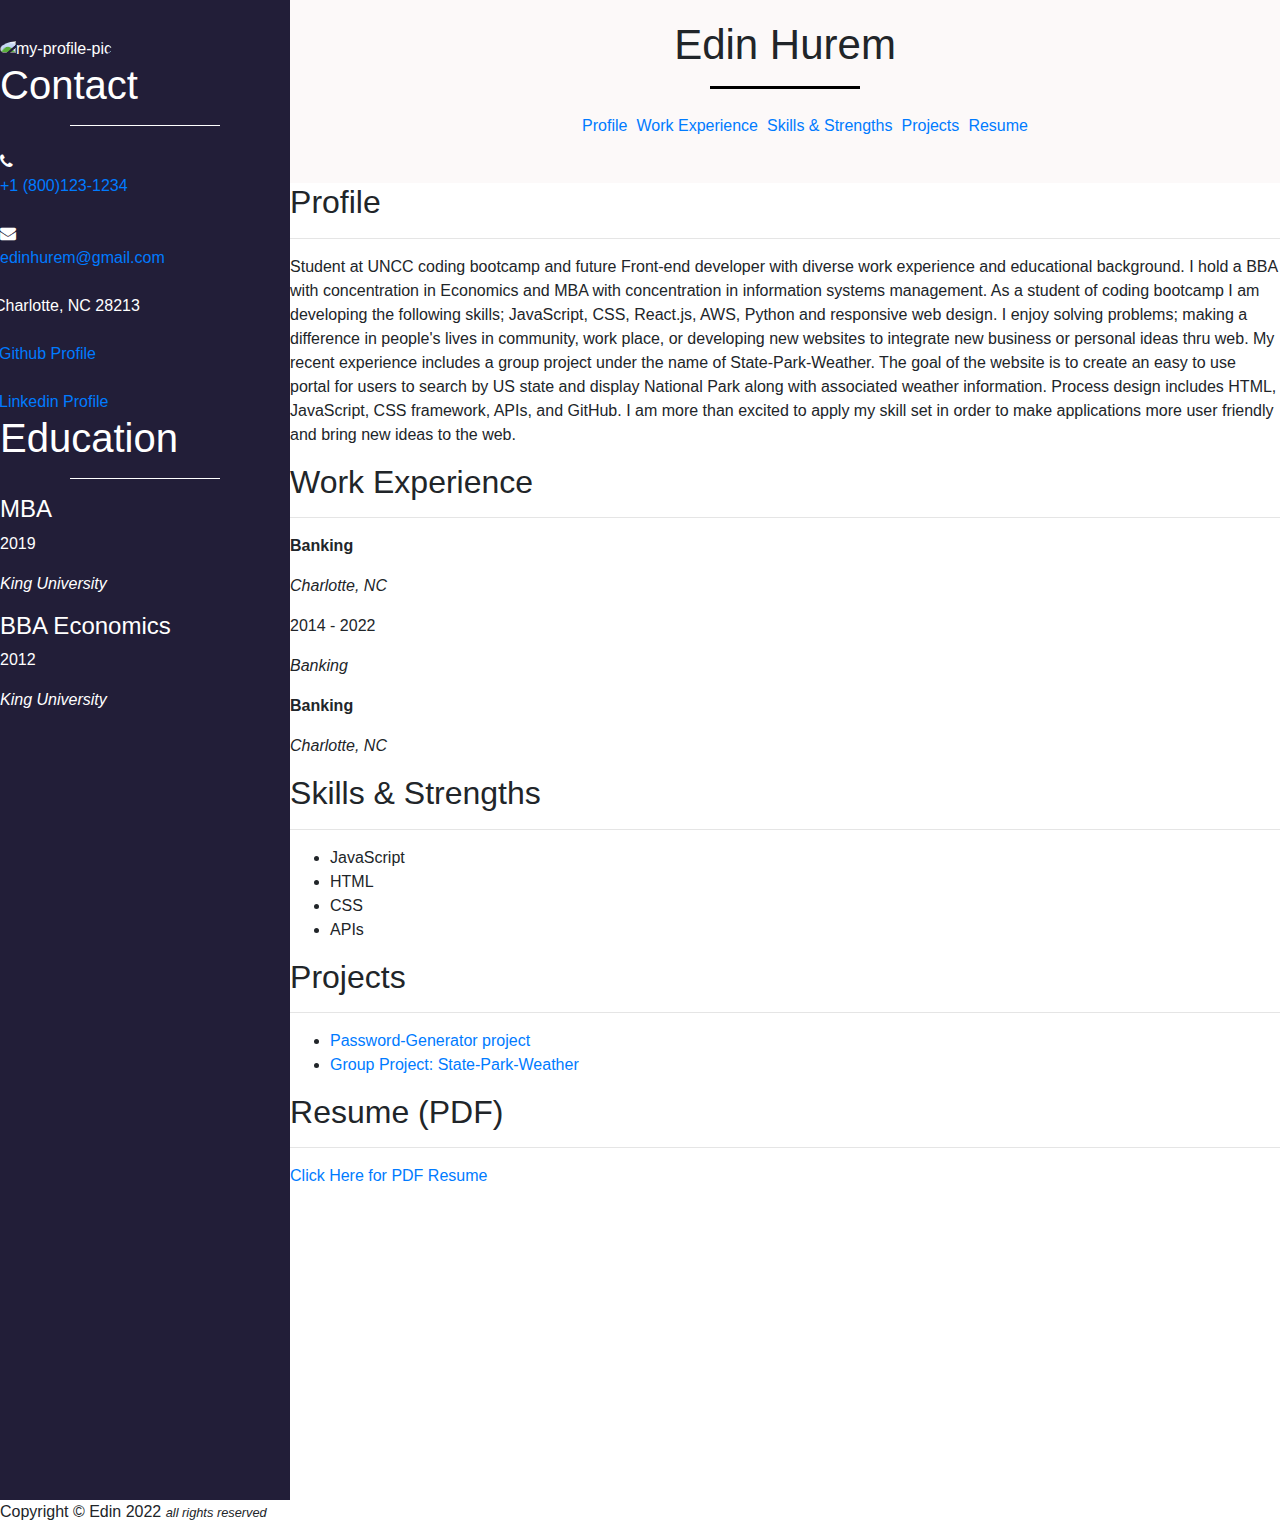
==== index.html @ ea58f489 "layout updates" ====
<!DOCTYPE html>
<html lang="en">
<head>
    <meta charset="UTF-8">
    <meta http-equiv="X-UA-Compatible" content="IE=edge">
    <meta name="viewport" content="width=device-width, initial-scale=1.0">
    <title>Edin Hurem Resume</title>
    <link rel="stylesheet" href="./style.css">
    <link rel="stylesheet" href="https://cdnjs.cloudflare.com/ajax/libs/font-awesome/4.7.0/css/font-awesome.min.css">

    <link rel="stylesheet" href="https://cdn.jsdelivr.net/npm/bootstrap@4.3.1/dist/css/bootstrap.min.css" integrity="sha384-ggOyR0iXCbMQv3Xipma34MD+dH/1fQ784/j6cY/iJTQUOhcWr7x9JvoRxT2MZw1T" crossorigin="anonymous">
    <script src="https://code.jquery.com/jquery-3.3.1.slim.min.js" integrity="sha384-q8i/X+965DzO0rT7abK41JStQIAqVgRVzpbzo5smXKp4YfRvH+8abtTE1Pi6jizo" crossorigin="anonymous"></script>
    <script src="https://cdn.jsdelivr.net/npm/popper.js@1.14.7/dist/umd/popper.min.js" integrity="sha384-UO2eT0CpHqdSJQ6hJty5KVphtPhzWj9WO1clHTMGa3JDZwrnQq4sF86dIHNDz0W1" crossorigin="anonymous"></script>
    <script src="https://cdn.jsdelivr.net/npm/bootstrap@4.3.1/dist/js/bootstrap.min.js" integrity="sha384-JjSmVgyd0p3pXB1rRibZUAYoIIy6OrQ6VrjIEaFf/nJGzIxFDsf4x0xIM+B07jRM" crossorigin="anonymous"></script>
</head>

<body>
    <main>
        <div class="main-container">
            <aside>
                <section class="img-section">
                    <div class="center">
                         <img src = "portfolio.JPG" alt = "my-profile-pic">
                    </div>
                </section>
                <section class="sect-1">
                    <h1 class="center"> Contact</h1>
                    <div class="line"></div>
                    
                    <div class="row-1">
                        <div class="row-left">
                            <i class="font-icon fa fa-phone"></i>
                        </div>
                        <div class="row-right">
                            <a href="tel:18001231234">+1 (800)123-1234</a>
                        </div>
                    </div>

                    <div class="row-2">
                        <div class="row-left">
                            <i class="font-icon fa fa-envelope"></i>
                        </div>
                        <div class="row-right">
                            <a href="mailto:edinhurem@gmail.com">edinhurem@gmail.com</a>
                        </div>
                    </div>

                    <div class="row">
                        <div class="row-left">
                            <i class="font-icon fa fa-map-marker"></i>
                        </div>
                        <div class="row-right">
                            <span>Charlotte, NC 28213</span>
                        </div>
                    </div>

                    <div class="row">
                        <div class="row-left">
                            <i class="font-icon fa fa-github-square"></i>
                        </div>
                        <div class="row-right">
                            <span><a href="https://github.com/edinhurem">Github Profile</a></span>
                        </div>
                    </div>

                    <div class="row">
                        <div class="row-left">
                            <i class="font-icon fa fa-linkedin-square"></i>
                        </div>
                        <div class="row-right">
                            <span><a href="https://linkedin.com/in/edin-hurem-mba-acams-29b052235/">Linkedin Profile</a></span>
                        </div>
                    </div>
                </section>

                <section class="sect-2">
                    <h1 class="center ed-adjust"> Education</h1>
                    <div class="line"></div>

                    <section class="left-row-adjust">
                        <h4>MBA</h4>
                            <p>2019</p>
                            <p><em>King University</em></p>
                    </section>

                    <section class="left-row-adjust">
                        <h4>BBA Economics</h4>
                            <p>2012</p>
                            <p><em>King University</em></p>
                    </section>
                </section>
            </aside>
            <article>
                <div class="article-container">
                    <section class="header-section">
                        <h1> Edin Hurem</h1>
                        <div class="line"></div>
                        <nav>
                            <ul>
                                <li><a href="#Profile">Profile</a></li>
                                <li><a href="#Work-Experience">Work Experience</a></li>
                                <li><a href="#Skills-Strengths">Skills &amp; Strengths</a></li>
                                <li><a href="#Projects">Projects</a></li>
                                <li><a href="#Resume">Resume</a></li>
                            </ul>
                        </nav>
                    </section>

                    <section class="article-profile-section">
                        <h2 id="Profile">Profile</h2>
                        <hr>
                        <p>Student at UNCC coding bootcamp and future Front-end developer with diverse work experience
                            and educational background.
                            I hold a BBA with concentration in Economics and MBA with concentration in information
                            systems management.
                            As a student of coding bootcamp I am developing the following skills; JavaScript, CSS,
                            React.js, AWS, Python and responsive web design.
                            I enjoy solving problems; making a difference in people's lives in community, work place, or
                            developing new websites to integrate new business or personal ideas thru web.
                            My recent experience includes a group project under the name of State-Park-Weather.
                            The goal of the website is to create an easy to use portal for users to search by US state
                            and display National Park along with associated weather information.
                            Process design includes HTML, JavaScript, CSS framework, APIs, and GitHub.
                            I am more than excited to apply my skill set in order to make applications more user
                            friendly and bring new ideas to the web.
                        </p>
                    </section>

                    <section class="article-work-experience-section">
                        <h2 id="Work-Experience">Work Experience</h2>
                        <hr>
                        <section>
                            <div class="work-experience-split">
                                <div class="adjust-top work-first">
                                    <p class="adjust-bottom"><strong> Banking </strong></p>
                                    <p class="silver adjust-bottom-1"><em>Charlotte, NC</em></p>
                                </div>

                                <div class="work-second">
                                    <p class="silver"> 2014 - 2022 </p>
                                </div>
                            </div>
                        </section>

                        <section>
                            <div class="work-experience-split">
                                <div class="adjust-top work-first">
                                    <p class="adjust-bottom"><strong></strong></p>
                                    <p class="silver adjust-bottom-1"><em>Banking </em></p>
                                </div>

                                <div class="work-second">
                                    <p class="silver"></p>
                                </div>
                            </div>
                        </section>

                        <section>
                            <div class="work-experience-split">
                                <div class="adjust-top work-first">
                                    <p class="adjust-bottom"><strong>Banking</strong></p>
                                    <p class="silver adjust-bottom-1"><em>Charlotte, NC</em></p>
                                </div>

                                <div class="work-second">
                                    <p class="silver"></p>
                                </div>
                            </div>
                        </section>
                    </section>

                    <section class="article-skills-section">
                        <h2 id="Skills-Strengths">Skills &amp; Strengths</h2>
                        <hr>
                        <ul>
                            <li>JavaScript</li>
                            <li>HTML</li>
                            <li>CSS</li>
                            <li>APIs</li>
                        </ul>
                    </section>                
                    <section>
                        <h2 id="Projects">Projects</h2>
                        <hr>
                        <ul> 
                            <li>
                                <a href = "https://edinhurem.github.io/password-generator/">Password-Generator project</a> 
                            </li>
                            <li>
                                <a href = "https://felix1805.github.io/State-Park-Weather/">Group Project: State-Park-Weather</a>
                            </li>
                        </ul>
                    </section>
                    <section>
                        <h2 id="Resume">Resume (PDF)</h2>
                        <hr>
                        <p>
                            <a href = "pdfresume.pdf" download> Click Here for PDF Resume </a>
                        </p>
                    </section>
                </div>
            </article>
        </div>
    </main>
    <footer>
        <div class="footer">
            <p> 
                Copyright &copy; Edin 2022
                <i><small> all rights reserved </small></i>
            </p>
        </div>
    </footer>
</body>
</html>
---- style.css ----
body{
    margin: 0;
    padding: 0;
}

.container{
    width:90%;
    margin:0 auto;
}

.header{
    display: flex;
    justify-content: space-between;
}
 
nav{
  width:50%;
  margin:0 auto;
}
 
nav ul{
    display:flex;
    margin-left: 0;
   justify-content: space-around;
}
 
nav ul li{
    list-style: none;
    line-height: 42px;  
}
 
nav ul li a{
    text-decoration: none;
}
 
.main-container{
    display: flex;
    justify-content: space-between;
}
 
aside{
    width:300px;
    height:1500px;
    max-width: 400px;
    background:rgb(34, 30, 56);
    position: relative;
    color:white;
    overflow-x: hidden; /* Hide horizontal scrollbar */
    overflow-y: scroll; /* Add vertical scrollbar */
}
 
aside .line{
    background:white;
    height:1px;
}
 
article{
    width:80%;
    background:white;
}
 
aside img{
    width:150px;
    height: 150px;
    border-radius: 50%;
}
 
.header-section{
    margin:0 auto;
    padding:20px 0;
    background:rgb(252, 249, 249);
}
 
.header-section h1{
    text-align: center;
    font-size: 42px;
    margin-bottom:16px;
}
 
.line{
    width:150px;
    margin: 16px auto;
    height:3px;
    background:black;
 
}
 
.img-section{
    margin-top: 36px;
}
 
.row, .row-1, .row-2{
    position: relative;
    width:100%;
    margin-top: 24px;
}
row{
   margin-bottom: 0;


.row-1{
    line-height: 140px;
}
 
.row-2{
    line-height:260px;
}
 
.row-left{
    width:20%;
    position:absolute;
    left:10px;
}
 
.row-right{
    width:70%;
    position:absolute;
    left:40px;
 
}
 
.center{
    text-align: center;
}
 
.sect-1{
    height:250px;
}
 
.sect-2{
    height:250px;
}
 
.sect-3{
    margin-top: 100px;
}
 
.sect-2 :nth-child(2){
    font-size:12px;
 
}

.left-row-adjust{
    margin-top: 24px;
    text-align: center;
}
 
.font-icon{
    font-size: 18px !important;
}
 
/**Article */
.article-container{
    width:95%;
    margin:0 auto;
}
 
.article-profile-section{
    margin-top:16px;
}
 
.article-work-experience-section{
    margin-top:32px;
}
 
.article-profile-section span, .article-work-experience-section .work, .rticle-skills-section span {
    font-size:20px;
    font-weight: 800;
    font-family: Georgia, 'Times New Roman', Times, serif;
    padding-bottom: 12px;
    border-bottom: solid 2px black;
}
 
.article-skills-section{
    margin-top:48px;
}
 
.article-skills-section ul{
    margin-top: 24px;
    padding-left: 10px;
}
 
.article-profile-section p{
    margin-top:32px;
}
 
.work-first{
    width:40%;
}
 
.article-work-experience-section .para{
    margin-top:8px;
}
 
.work-experience-split{
    margin-top:24px;
    margin-bottom: 0;
    width:100%;
    display: flex;
    justify-content: space-between;
}
 
.silver{
    color:silver;
    font-weight: 800;
}
 
.adjust-bottom{
    margin-bottom: 8px;
}
 
.adjust-bottom-1{
    margin-top:0;
}
 
/** Contact Form */
input[type=text], select, textarea {
    width: 100%; /* Full width */
    padding: 12px; /* Some padding */
    border: 1px solid #ccc; /* Gray border */
    border-radius: 4px; /* Rounded borders */
    box-sizing: border-box; /* Make sure that padding and width stays in place /
    margin-top: 6px; /* Add a top margin */
    margin-bottom: 16px; /* Bottom margin */
    resize: vertical /* Allow the user to vertically resize the textarea (not orizontally) */
  }
 
  /* Style the submit button with a specific background color etc */
  input[type=submit] {
    background-color: #04AA6D;
    color: white;
    padding: 12px 20px;
    border: none;
    border-radius: 4px;
    cursor: pointer;
  }
 
  /* When moving the mouse over the submit button, add a darker green color */
  input[type=submit]:hover {
    background-color: #45a049;
  }
 
  /* Add a background color and some padding around the form */
  .contact-form {
    border-radius: 5px;
    background-color: #f2f2f2;
    padding: 20px;
  }
 
/** Footer */
 
footer{
    background:rgb(44, 80, 80);
}
 
.footer p{
    padding: 32px;
    margin-top: 0;
    margin-bottom: 0;
    text-align: center;
    color:white;
}
 
@media only screen and (max-width: 767px) {
    nav{
        width: 100%;
    }
 
    aside{
        height:2400px;
    }
}
 
@media only screen and (min-width: 768px) and (max-width: 991px){
    aside{
        height:1800px;
        background:orange;
    }
}
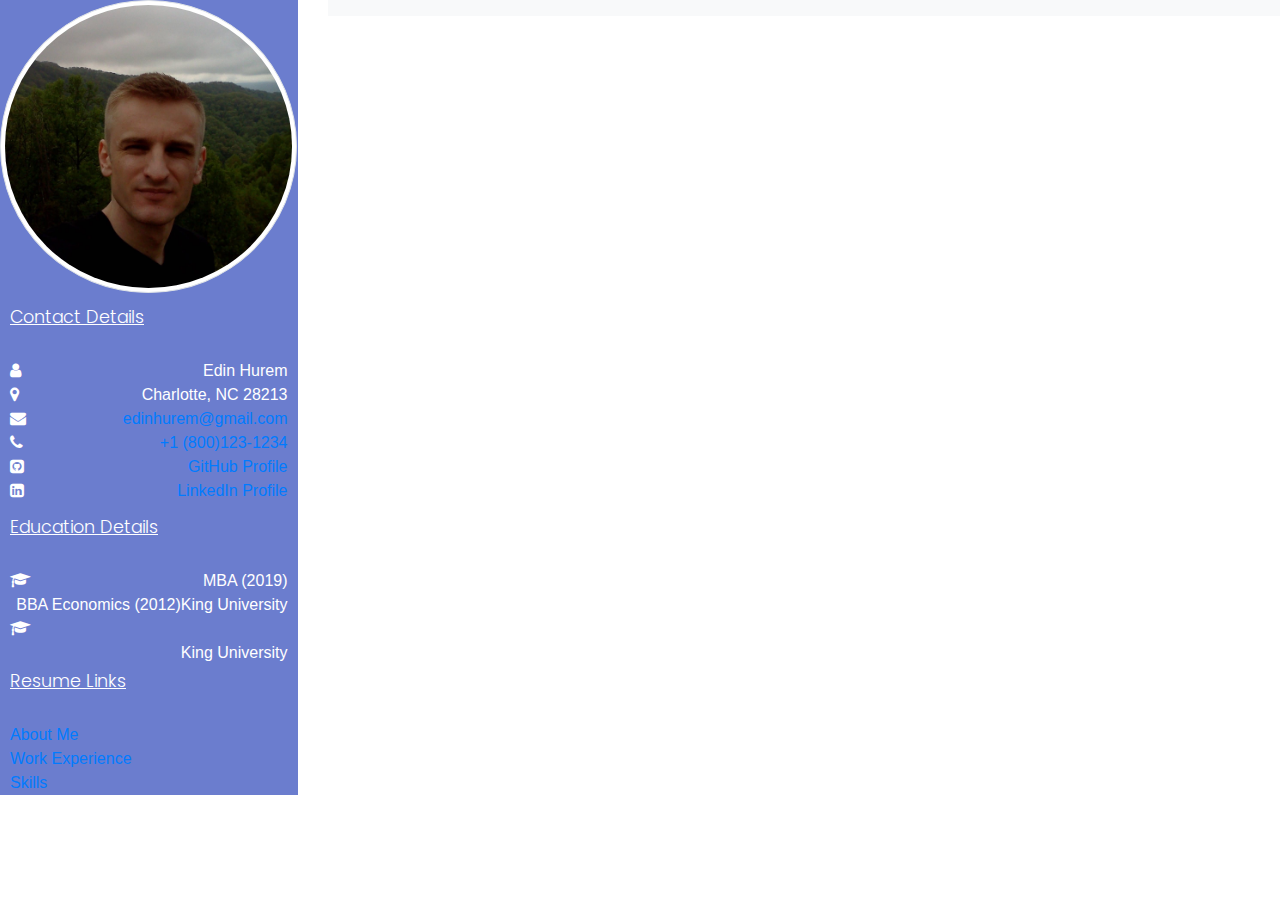
==== commit fbecd94f: "layout updates" ====
--- a/index.html
+++ b/index.html
@@ -5,7 +5,7 @@
     <meta http-equiv="X-UA-Compatible" content="IE=edge">
     <meta name="viewport" content="width=device-width, initial-scale=1.0">
     <title>Edin Hurem Resume</title>
-    <link rel="stylesheet" href="./style.css">
+    <link rel="stylesheet" href="./styles.css">
     <link rel="stylesheet" href="https://cdnjs.cloudflare.com/ajax/libs/font-awesome/4.7.0/css/font-awesome.min.css">
 
     <link rel="stylesheet" href="https://cdn.jsdelivr.net/npm/bootstrap@4.3.1/dist/css/bootstrap.min.css" integrity="sha384-ggOyR0iXCbMQv3Xipma34MD+dH/1fQ784/j6cY/iJTQUOhcWr7x9JvoRxT2MZw1T" crossorigin="anonymous">
@@ -13,202 +13,73 @@
     <script src="https://cdn.jsdelivr.net/npm/popper.js@1.14.7/dist/umd/popper.min.js" integrity="sha384-UO2eT0CpHqdSJQ6hJty5KVphtPhzWj9WO1clHTMGa3JDZwrnQq4sF86dIHNDz0W1" crossorigin="anonymous"></script>
     <script src="https://cdn.jsdelivr.net/npm/bootstrap@4.3.1/dist/js/bootstrap.min.js" integrity="sha384-JjSmVgyd0p3pXB1rRibZUAYoIIy6OrQ6VrjIEaFf/nJGzIxFDsf4x0xIM+B07jRM" crossorigin="anonymous"></script>
 </head>
+<body>
+  <div class="row">
+    <div class="col-sm-12 col-md-3">
+      <div id="sidebar">
+        <div class="sidebar-header">
+          <img class="rounded-circle img-thumbnail" src="./Assets/portfolio.JPG" alt="my-profile-pic">
+        </div>
 
-<body>
-    <main>
-        <div class="main-container">
-            <aside>
-                <section class="img-section">
-                    <div class="center">
-                         <img src = "portfolio.JPG" alt = "my-profile-pic">
-                    </div>
-                </section>
-                <section class="sect-1">
-                    <h1 class="center"> Contact</h1>
-                    <div class="line"></div>
-                    
-                    <div class="row-1">
-                        <div class="row-left">
-                            <i class="font-icon fa fa-phone"></i>
-                        </div>
-                        <div class="row-right">
-                            <a href="tel:18001231234">+1 (800)123-1234</a>
-                        </div>
-                    </div>
+        <ul class="list-unstyled components">
+          <p>Contact Details</p>
+          <li>
+            <span class="pull-right">Edin Hurem</span>
+            <i class="font-icon fa fa-user"></i>
+          </li>
+          <li>
+            <span class="pull-right">Charlotte, NC 28213</span>
+            <i class="font-icon fa fa-map-marker"></i>
+          </li>
+          <li>
+            <a class="pull-right" href="mailto:edinhurem@gmail.com">edinhurem@gmail.com</a>
+            <i class="font-icon fa fa-envelope"></i>
+          </li>
+          <li>
+            <a class="pull-right" href="tel:18001231234">+1 (800)123-1234</a>
+            <i class="font-icon fa fa-phone"></i>
+          </li>
+          <li>
+            <a class="pull-right" href="https://github.com/edinhurem">GitHub Profile</a>
+            <i class="font-icon fa fa-github-square"></i>
+          </li>
+          <li>
+            <a class="pull-right" href="https://linkedin.com/in/edin-hurem-mba-acams-29b052235/">LinkedIn Profile</a>
+            <i class="font-icon fa fa-linkedin-square"></i>
+          </li>
+          <p>Education Details</p>
+          <li>
+            <span class="pull-right">MBA (2019)</span>
+            <i class="font-icon fa fa-graduation-cap"></i><br>
+            <span class="pull-right">King University</span>
+          </li>
+          <li>
+            <span class="pull-right">BBA Economics (2012)</span>
+            <i class="font-icon fa fa-graduation-cap"></i><br>
+            <span class="pull-right">King University</span>
+          </li>
+        </ul>
 
-                    <div class="row-2">
-                        <div class="row-left">
-                            <i class="font-icon fa fa-envelope"></i>
-                        </div>
-                        <div class="row-right">
-                            <a href="mailto:edinhurem@gmail.com">edinhurem@gmail.com</a>
-                        </div>
-                    </div>
+        <ul class="list-unstyled components">
+          <p>Resume Links</p>
+          <li class="active">
+            <a href="#">About Me</a>
+          </li>
+          <li>
+            <a href="#">Work Experience</a>
+          </li>
+          <li>
+            <a href="#">Skills</a>
+          </li>
+        </ul>
+      </div>
+    </div>
 
-                    <div class="row">
-                        <div class="row-left">
-                            <i class="font-icon fa fa-map-marker"></i>
-                        </div>
-                        <div class="row-right">
-                            <span>Charlotte, NC 28213</span>
-                        </div>
-                    </div>
-
-                    <div class="row">
-                        <div class="row-left">
-                            <i class="font-icon fa fa-github-square"></i>
-                        </div>
-                        <div class="row-right">
-                            <span><a href="https://github.com/edinhurem">Github Profile</a></span>
-                        </div>
-                    </div>
-
-                    <div class="row">
-                        <div class="row-left">
-                            <i class="font-icon fa fa-linkedin-square"></i>
-                        </div>
-                        <div class="row-right">
-                            <span><a href="https://linkedin.com/in/edin-hurem-mba-acams-29b052235/">Linkedin Profile</a></span>
-                        </div>
-                    </div>
-                </section>
-
-                <section class="sect-2">
-                    <h1 class="center ed-adjust"> Education</h1>
-                    <div class="line"></div>
-
-                    <section class="left-row-adjust">
-                        <h4>MBA</h4>
-                            <p>2019</p>
-                            <p><em>King University</em></p>
-                    </section>
-
-                    <section class="left-row-adjust">
-                        <h4>BBA Economics</h4>
-                            <p>2012</p>
-                            <p><em>King University</em></p>
-                    </section>
-                </section>
-            </aside>
-            <article>
-                <div class="article-container">
-                    <section class="header-section">
-                        <h1> Edin Hurem</h1>
-                        <div class="line"></div>
-                        <nav>
-                            <ul>
-                                <li><a href="#Profile">Profile</a></li>
-                                <li><a href="#Work-Experience">Work Experience</a></li>
-                                <li><a href="#Skills-Strengths">Skills &amp; Strengths</a></li>
-                                <li><a href="#Projects">Projects</a></li>
-                                <li><a href="#Resume">Resume</a></li>
-                            </ul>
-                        </nav>
-                    </section>
-
-                    <section class="article-profile-section">
-                        <h2 id="Profile">Profile</h2>
-                        <hr>
-                        <p>Student at UNCC coding bootcamp and future Front-end developer with diverse work experience
-                            and educational background.
-                            I hold a BBA with concentration in Economics and MBA with concentration in information
-                            systems management.
-                            As a student of coding bootcamp I am developing the following skills; JavaScript, CSS,
-                            React.js, AWS, Python and responsive web design.
-                            I enjoy solving problems; making a difference in people's lives in community, work place, or
-                            developing new websites to integrate new business or personal ideas thru web.
-                            My recent experience includes a group project under the name of State-Park-Weather.
-                            The goal of the website is to create an easy to use portal for users to search by US state
-                            and display National Park along with associated weather information.
-                            Process design includes HTML, JavaScript, CSS framework, APIs, and GitHub.
-                            I am more than excited to apply my skill set in order to make applications more user
-                            friendly and bring new ideas to the web.
-                        </p>
-                    </section>
-
-                    <section class="article-work-experience-section">
-                        <h2 id="Work-Experience">Work Experience</h2>
-                        <hr>
-                        <section>
-                            <div class="work-experience-split">
-                                <div class="adjust-top work-first">
-                                    <p class="adjust-bottom"><strong> Banking </strong></p>
-                                    <p class="silver adjust-bottom-1"><em>Charlotte, NC</em></p>
-                                </div>
-
-                                <div class="work-second">
-                                    <p class="silver"> 2014 - 2022 </p>
-                                </div>
-                            </div>
-                        </section>
-
-                        <section>
-                            <div class="work-experience-split">
-                                <div class="adjust-top work-first">
-                                    <p class="adjust-bottom"><strong></strong></p>
-                                    <p class="silver adjust-bottom-1"><em>Banking </em></p>
-                                </div>
-
-                                <div class="work-second">
-                                    <p class="silver"></p>
-                                </div>
-                            </div>
-                        </section>
-
-                        <section>
-                            <div class="work-experience-split">
-                                <div class="adjust-top work-first">
-                                    <p class="adjust-bottom"><strong>Banking</strong></p>
-                                    <p class="silver adjust-bottom-1"><em>Charlotte, NC</em></p>
-                                </div>
-
-                                <div class="work-second">
-                                    <p class="silver"></p>
-                                </div>
-                            </div>
-                        </section>
-                    </section>
-
-                    <section class="article-skills-section">
-                        <h2 id="Skills-Strengths">Skills &amp; Strengths</h2>
-                        <hr>
-                        <ul>
-                            <li>JavaScript</li>
-                            <li>HTML</li>
-                            <li>CSS</li>
-                            <li>APIs</li>
-                        </ul>
-                    </section>                
-                    <section>
-                        <h2 id="Projects">Projects</h2>
-                        <hr>
-                        <ul> 
-                            <li>
-                                <a href = "https://edinhurem.github.io/password-generator/">Password-Generator project</a> 
-                            </li>
-                            <li>
-                                <a href = "https://felix1805.github.io/State-Park-Weather/">Group Project: State-Park-Weather</a>
-                            </li>
-                        </ul>
-                    </section>
-                    <section>
-                        <h2 id="Resume">Resume (PDF)</h2>
-                        <hr>
-                        <p>
-                            <a href = "pdfresume.pdf" download> Click Here for PDF Resume </a>
-                        </p>
-                    </section>
-                </div>
-            </article>
-        </div>
-    </main>
-    <footer>
-        <div class="footer">
-            <p> 
-                Copyright &copy; Edin 2022
-                <i><small> all rights reserved </small></i>
-            </p>
-        </div>
-    </footer>
+    <div class="col-sm-12 col-md-9">
+      <nav class="navbar navbar-expand-lg navbar-light bg-light">
+        
+      </nav>
+    </div>
+  </div>
 </body>
 </html>
--- a/styles.css
+++ b/styles.css
@@ -0,0 +1,38 @@
+@import "https://fonts.googleapis.com/css?family=Poppins:300,400,500,600,700";
+
+body {
+    font-family: 'Poppins', sans-serif;
+    background: #fafafa;
+}
+
+p {
+    font-family: 'Poppins', sans-serif;
+    font-size: 1.1em;
+    font-weight: 300;
+    line-height: 1.7em;
+    color: #999;
+}
+
+a, a:hover, a:focus {
+    color: inherit;
+    text-decoration: none;
+    transition: all 0.3s;
+}
+
+#sidebar {
+  background: #6b7dce;
+  color: #fff;
+  transition: all 0.3s;
+
+}
+
+#sidebar ul p {
+    color: #fff;
+    padding: 10px;
+    text-decoration: underline;
+}
+
+#sidebar ul li {
+  padding-left: 10px;
+  padding-right: 10px;
+}
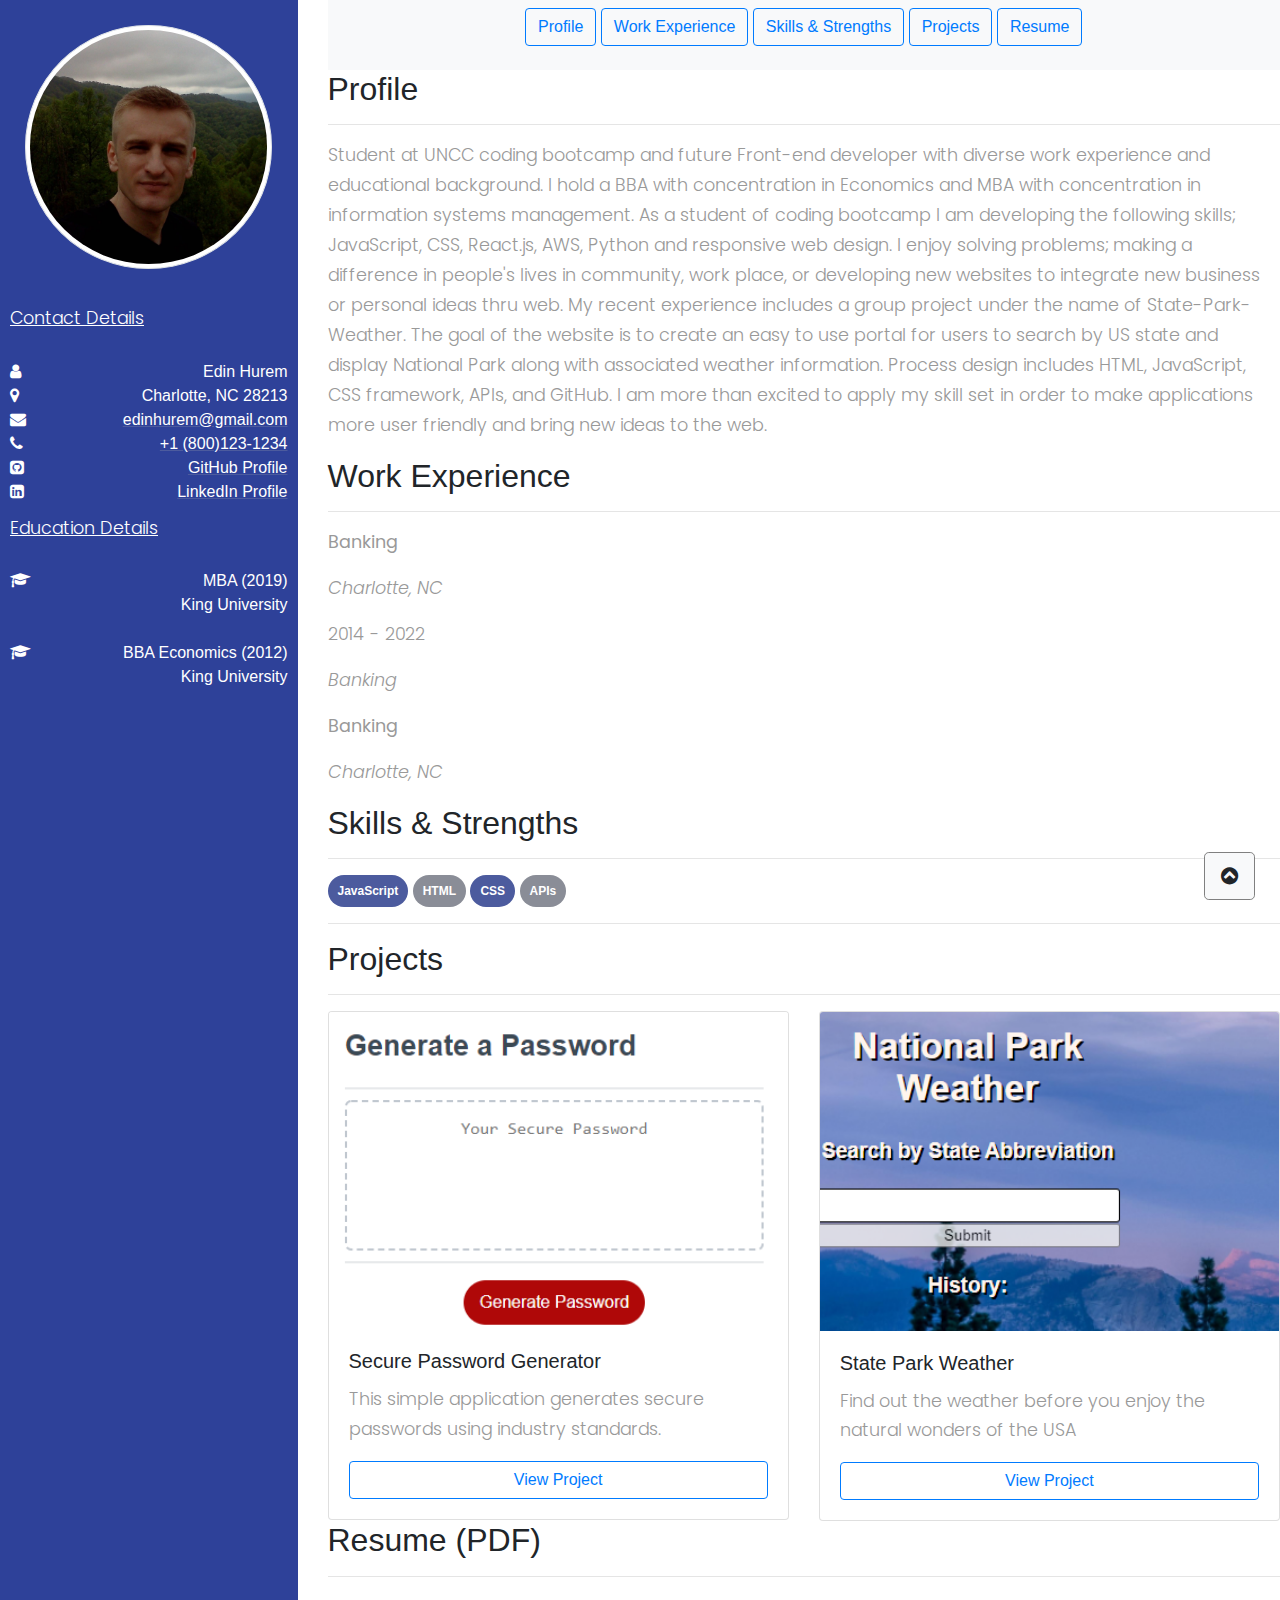
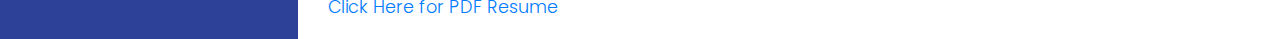
==== commit 8ebbaa62: "resume updates" ====
--- a/index.html
+++ b/index.html
@@ -17,7 +17,7 @@
   <div class="row">
     <div class="col-sm-12 col-md-3">
       <div id="sidebar">
-        <div class="sidebar-header">
+        <div class="sidebar-header sidebar-padding">
           <img class="rounded-circle img-thumbnail" src="./Assets/portfolio.JPG" alt="my-profile-pic">
         </div>
 
@@ -51,35 +51,139 @@
           <li>
             <span class="pull-right">MBA (2019)</span>
             <i class="font-icon fa fa-graduation-cap"></i><br>
-            <span class="pull-right">King University</span>
+            <span class="pull-right">King University</span><br>
           </li>
+          <br>
           <li>
             <span class="pull-right">BBA Economics (2012)</span>
             <i class="font-icon fa fa-graduation-cap"></i><br>
-            <span class="pull-right">King University</span>
-          </li>
-        </ul>
-
-        <ul class="list-unstyled components">
-          <p>Resume Links</p>
-          <li class="active">
-            <a href="#">About Me</a>
-          </li>
-          <li>
-            <a href="#">Work Experience</a>
-          </li>
-          <li>
-            <a href="#">Skills</a>
+            <span class="pull-right">King University</span><br>
           </li>
         </ul>
       </div>
     </div>
 
     <div class="col-sm-12 col-md-9">
-      <nav class="navbar navbar-expand-lg navbar-light bg-light">
-        
+      <nav id="Top" class="navbar navbar-expand-lg navbar-light bg-light">
+        <ul>
+          <li><a class="btn btn-outline-primary" href="#Profile">Profile</a></li>
+          <li><a class="btn btn-outline-primary" href="#Work-Experience">Work Experience</a></li>
+          <li><a class="btn btn-outline-primary" href="#Skills-Strengths">Skills &amp; Strengths</a></li>
+          <li><a class="btn btn-outline-primary" href="#Projects">Projects</a></li>
+          <li><a class="btn btn-outline-primary" href="#Resume">Resume</a></li>
+      </ul>
       </nav>
+    
+      <section class="article-profile-section">
+        <h2 id="Profile">Profile</h2>
+        <hr>
+        <p>Student at UNCC coding bootcamp and future Front-end developer with diverse work experience
+            and educational background.
+            I hold a BBA with concentration in Economics and MBA with concentration in information
+            systems management.
+            As a student of coding bootcamp I am developing the following skills; JavaScript, CSS,
+            React.js, AWS, Python and responsive web design.
+            I enjoy solving problems; making a difference in people's lives in community, work place, or
+            developing new websites to integrate new business or personal ideas thru web.
+            My recent experience includes a group project under the name of State-Park-Weather.
+            The goal of the website is to create an easy to use portal for users to search by US state
+            and display National Park along with associated weather information.
+            Process design includes HTML, JavaScript, CSS framework, APIs, and GitHub.
+            I am more than excited to apply my skill set in order to make applications more user
+            friendly and bring new ideas to the web.
+        </p>
+    </section>
+
+    <section class="article-work-experience-section">
+        <h2 id="Work-Experience">Work Experience</h2>
+        <hr>
+        <section>
+            <div class="work-experience-split">
+                <div class="adjust-top work-first">
+                    <p class="adjust-bottom"><strong> Banking </strong></p>
+                    <p class="silver adjust-bottom-1"><em>Charlotte, NC</em></p>
+                </div>
+
+                <div class="work-second">
+                    <p class="silver"> 2014 - 2022 </p>
+                </div>
+            </div>
+        </section>
+
+        <section>
+            <div class="work-experience-split">
+                <div class="adjust-top work-first">
+                    <p class="adjust-bottom"><strong></strong></p>
+                    <p class="silver adjust-bottom-1"><em>Banking </em></p>
+                </div>
+
+                <div class="work-second">
+                    <p class="silver"></p>
+                </div>
+            </div>
+        </section>
+
+        <section>
+            <div class="work-experience-split">
+                <div class="adjust-top work-first">
+                    <p class="adjust-bottom"><strong>Banking</strong></p>
+                    <p class="silver adjust-bottom-1"><em>Charlotte, NC</em></p>
+                </div>
+
+                <div class="work-second">
+                    <p class="silver"></p>
+                </div>
+            </div>
+        </section>
+    </section>
+
+    <section class="article-skills-section">
+        <h2 id="Skills-Strengths">Skills &amp; Strengths</h2>
+        <hr>
+        <div class="badge-skill-wrapper">
+          <span class="badge badge-pill badge-primary">JavaScript</span>
+          <span class="badge badge-pill badge-primary">HTML</span>
+          <span class="badge badge-pill badge-primary">CSS</span>
+          <span class="badge badge-pill badge-primary">APIs</span>
+        </div>
+        <hr>
+    </section>                
+    <section>
+        <h2 id="Projects">Projects</h2>
+        <hr>
+        <div class="row">
+          <div class="col-sm-12 col-md-6">
+            <div class="card">
+              <img class="card-img-top" src="./Assets/password-generator.png" alt="password generator">
+              <div class="card-body">
+                <h5 class="card-title">Secure Password Generator</h5>
+                <p class="card-text">This simple application generates secure passwords using industry standards.</p>
+                <a href="https://edinhurem.github.io/password-generator/" class="btn btn-outline-primary" style="width: 100%">View Project</a>
+              </div>
+            </div>
+          </div>
+          <div class="col-sm-12 col-md-6">
+            <div class="card">
+              <img class="card-img-top" src="./Assets/weather-app.png" alt="weather in state park">
+              <div class="card-body">
+                <h5 class="card-title">State Park Weather</h5>
+                <p class="card-text">Find out the weather before you enjoy the natural wonders of the USA</p>
+                <a href="https://felix1805.github.io/State-Park-Weather/" class="btn btn-outline-primary" style="width: 100%">View Project</a>
+              </div>
+            </div>
+          </div>
+        </div>
+    </section>
+    <section>
+        <h2 id="Resume">Resume (PDF)</h2>
+        <hr>
+        <p>
+            <a href = "pdfresume.pdf" download> Click Here for PDF Resume </a>
+        </p>
+    </section>
+
     </div>
   </div>
+  <a id="back-to-top" href="#Top" class="btn btn-light btn-lg back-to-top" role="button"><i class="fas fa fa-chevron-circle-up"></i></a>
 </body>
 </html>
--- a/styles.css
+++ b/styles.css
@@ -1,8 +1,27 @@
 @import "https://fonts.googleapis.com/css?family=Poppins:300,400,500,600,700";
+
+html {
+	scroll-behavior: smooth;
+}
 
 body {
     font-family: 'Poppins', sans-serif;
     background: #fafafa;
+}
+
+nav {
+  text-align: center;
+}
+
+nav ul {
+  display: inline-block;
+  padding: 0;
+  width: 100%;
+}
+
+nav ul li {
+  display: inline-block;
+  text-decoration: none;
 }
 
 p {
@@ -19,11 +38,22 @@
     transition: all 0.3s;
 }
 
+#sidebar a, #sidebar a:focus {
+  color: white;
+  text-decoration: underline;
+  text-decoration-color: #4c5b9e;
+}
+
+#sidebar a:hover {
+  color: rgba(255, 255, 255, 0.712);
+  text-decoration-color: #4c5b9e;
+}
+
 #sidebar {
-  background: #6b7dce;
+  background: #2e4199;
   color: #fff;
   transition: all 0.3s;
-
+  height: 100%;
 }
 
 #sidebar ul p {
@@ -36,3 +66,24 @@
   padding-left: 10px;
   padding-right: 10px;
 }
+
+#back-to-top {
+  position: fixed;
+  bottom: 0px;
+  right: 25px;
+  border: 1px solid gray;
+}
+
+.sidebar-padding {
+  padding: 25px;
+}
+
+.badge-skill-wrapper span.badge {
+  padding: 10px;
+  background-color: #4c5b9e;
+}
+
+.badge-skill-wrapper span.badge:nth-child(even) {
+  padding: 10px;
+  background-color: #8a8d97;
+}
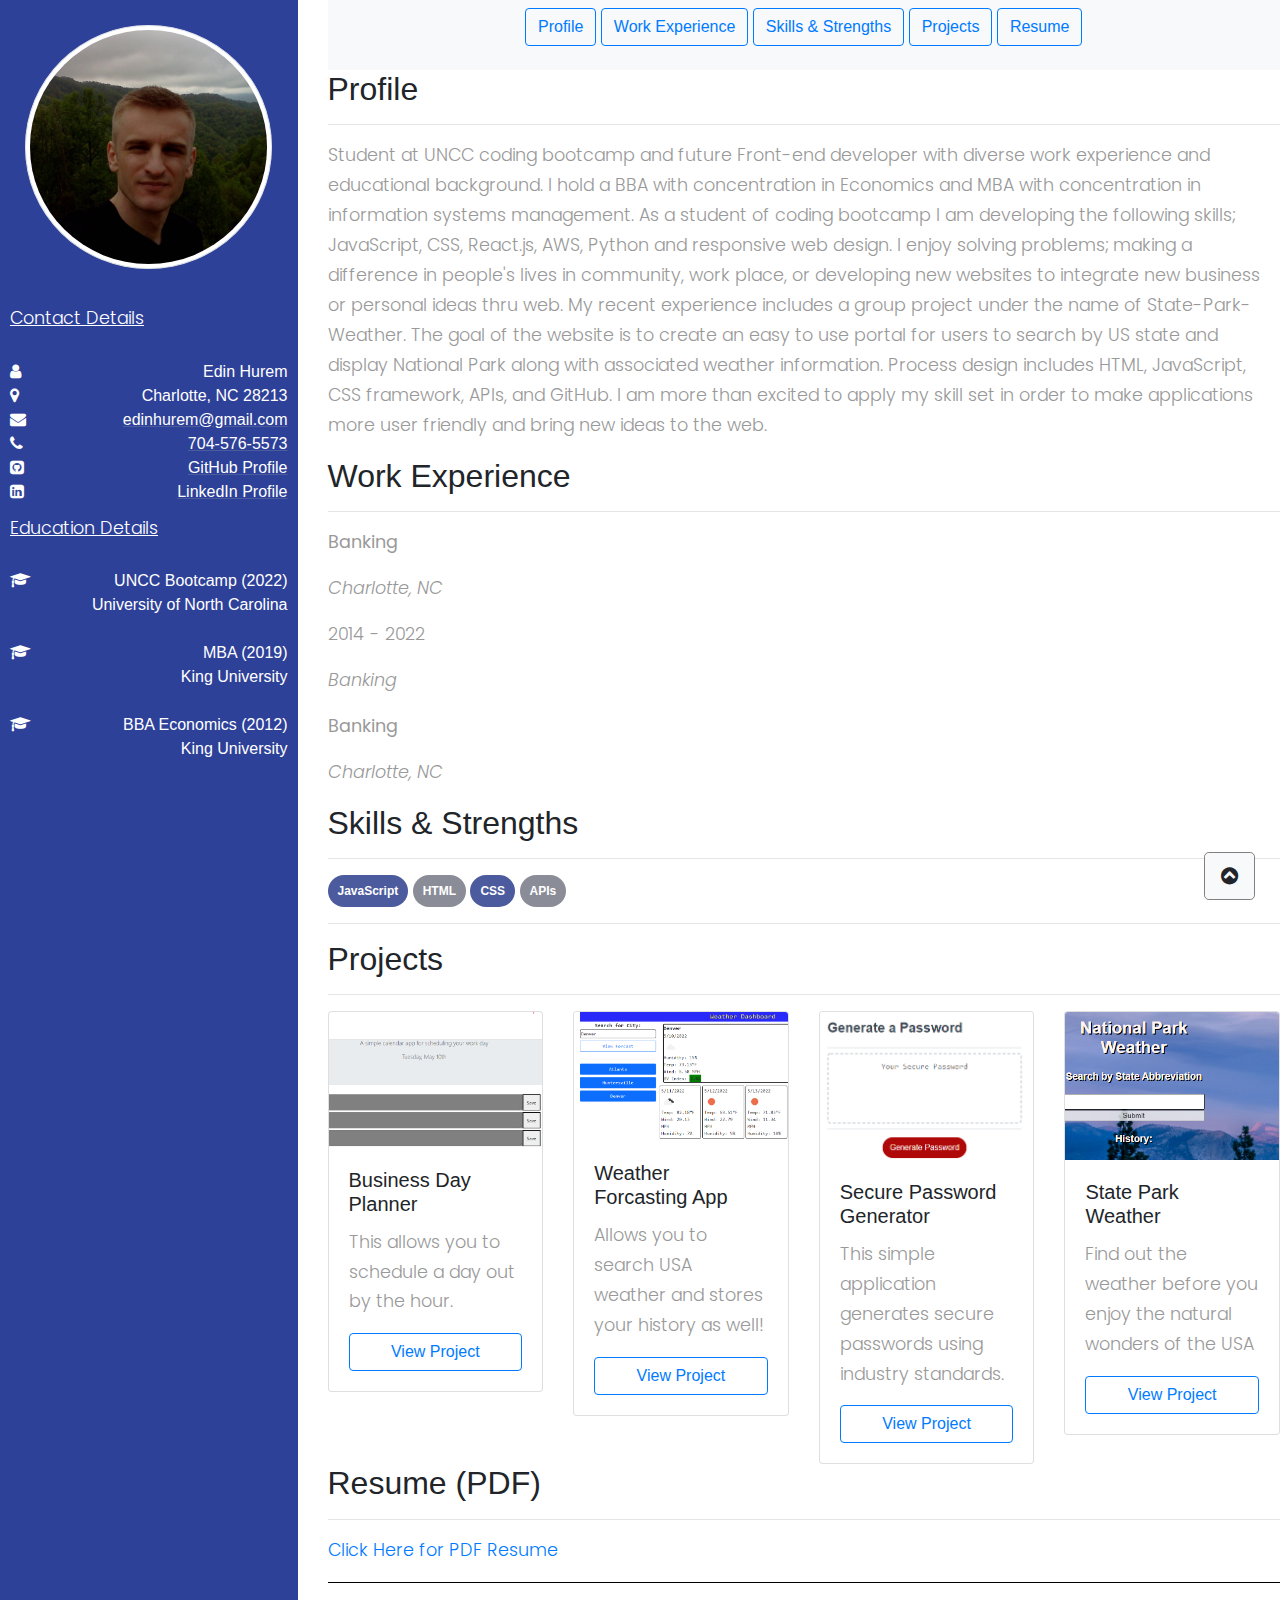
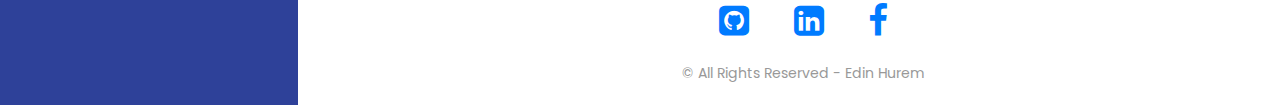
==== commit bfac0445: "final push" ====
--- a/index.html
+++ b/index.html
@@ -36,7 +36,7 @@
             <i class="font-icon fa fa-envelope"></i>
           </li>
           <li>
-            <a class="pull-right" href="tel:18001231234">+1 (800)123-1234</a>
+            <a class="pull-right" href="tel:18001231234">704-576-5573</a>
             <i class="font-icon fa fa-phone"></i>
           </li>
           <li>
@@ -48,6 +48,12 @@
             <i class="font-icon fa fa-linkedin-square"></i>
           </li>
           <p>Education Details</p>
+          <li>
+            <span class="pull-right">UNCC Bootcamp (2022)</span>
+            <i class="font-icon fa fa-graduation-cap"></i><br>
+            <span class="pull-right">University of North Carolina</span><br>
+          </li>
+          <br>
           <li>
             <span class="pull-right">MBA (2019)</span>
             <i class="font-icon fa fa-graduation-cap"></i><br>
@@ -111,79 +117,106 @@
         </section>
 
         <section>
-            <div class="work-experience-split">
-                <div class="adjust-top work-first">
-                    <p class="adjust-bottom"><strong></strong></p>
-                    <p class="silver adjust-bottom-1"><em>Banking </em></p>
-                </div>
-
-                <div class="work-second">
-                    <p class="silver"></p>
-                </div>
-            </div>
+          <div class="work-experience-split">
+            <div class="adjust-top work-first">
+              <p class="adjust-bottom"><strong></strong></p>
+              <p class="silver adjust-bottom-1"><em>Banking </em></p>
+            </div>
+
+            <div class="work-second">
+              <p class="silver"></p>
+            </div>
+          </div>
         </section>
 
         <section>
-            <div class="work-experience-split">
-                <div class="adjust-top work-first">
-                    <p class="adjust-bottom"><strong>Banking</strong></p>
-                    <p class="silver adjust-bottom-1"><em>Charlotte, NC</em></p>
-                </div>
-
-                <div class="work-second">
-                    <p class="silver"></p>
-                </div>
-            </div>
+          <div class="work-experience-split">
+            <div class="adjust-top work-first">
+                <p class="adjust-bottom"><strong>Banking</strong></p>
+                <p class="silver adjust-bottom-1"><em>Charlotte, NC</em></p>
+            </div>
+
+            <div class="work-second">
+                <p class="silver"></p>
+            </div>
+          </div>
         </section>
-    </section>
-
-    <section class="article-skills-section">
-        <h2 id="Skills-Strengths">Skills &amp; Strengths</h2>
-        <hr>
-        <div class="badge-skill-wrapper">
-          <span class="badge badge-pill badge-primary">JavaScript</span>
-          <span class="badge badge-pill badge-primary">HTML</span>
-          <span class="badge badge-pill badge-primary">CSS</span>
-          <span class="badge badge-pill badge-primary">APIs</span>
-        </div>
-        <hr>
-    </section>                
-    <section>
+      </section>
+
+      <section class="article-skills-section">
+          <h2 id="Skills-Strengths">Skills &amp; Strengths</h2>
+          <hr>
+          <div class="badge-skill-wrapper">
+            <span class="badge badge-pill badge-primary">JavaScript</span>
+            <span class="badge badge-pill badge-primary">HTML</span>
+            <span class="badge badge-pill badge-primary">CSS</span>
+            <span class="badge badge-pill badge-primary">APIs</span>
+          </div>
+          <hr>
+      </section>                
+      <section>
         <h2 id="Projects">Projects</h2>
         <hr>
         <div class="row">
-          <div class="col-sm-12 col-md-6">
+          <div class="col-sm-12 col-md-3">
+            <div class="card">
+              <img class="card-img-top" src="./Assets/day planner .png" alt="awesome weather app">
+              <div class="card-body">
+                <h5 class="card-title">Business Day Planner</h5>
+                <p class="card-text">This allows you to schedule a day out by the hour.</p>
+                <a href="https://edinhurem.github.io/Unit-05-third-party-APIs/Develop/index.html" target="_blank" class="btn btn-outline-primary" style="width: 100%">View Project</a>
+              </div>
+            </div>
+          </div>
+          <div class="col-sm-12 col-md-3">
+            <div class="card">
+              <img class="card-img-top" src="./Assets/Screenshot weather.png" alt="awesome weather app">
+              <div class="card-body">
+                <h5 class="card-title">Weather Forcasting App</h5>
+                <p class="card-text">Allows you to search USA weather and stores your history as well!</p>
+                <a href="https://edinhurem.github.io/Weather-Dashboard2/" target="_blank" class="btn btn-outline-primary" style="width: 100%">View Project</a>
+              </div>
+            </div>
+          </div>
+          <div class="col-sm-12 col-md-3">
             <div class="card">
               <img class="card-img-top" src="./Assets/password-generator.png" alt="password generator">
               <div class="card-body">
                 <h5 class="card-title">Secure Password Generator</h5>
                 <p class="card-text">This simple application generates secure passwords using industry standards.</p>
-                <a href="https://edinhurem.github.io/password-generator/" class="btn btn-outline-primary" style="width: 100%">View Project</a>
-              </div>
-            </div>
-          </div>
-          <div class="col-sm-12 col-md-6">
+                <a href="https://edinhurem.github.io/password-generator/" target="_blank" class="btn btn-outline-primary" style="width: 100%">View Project</a>
+              </div>
+            </div>
+          </div>
+          <div class="col-sm-12 col-md-3">
             <div class="card">
               <img class="card-img-top" src="./Assets/weather-app.png" alt="weather in state park">
               <div class="card-body">
                 <h5 class="card-title">State Park Weather</h5>
                 <p class="card-text">Find out the weather before you enjoy the natural wonders of the USA</p>
-                <a href="https://felix1805.github.io/State-Park-Weather/" class="btn btn-outline-primary" style="width: 100%">View Project</a>
+                <a href="https://felix1805.github.io/State-Park-Weather/" target="_blank" class="btn btn-outline-primary" style="width: 100%">View Project</a>
               </div>
             </div>
           </div>
         </div>
-    </section>
-    <section>
-        <h2 id="Resume">Resume (PDF)</h2>
-        <hr>
-        <p>
-            <a href = "pdfresume.pdf" download> Click Here for PDF Resume </a>
-        </p>
-    </section>
-
+      </section>
+      <section>
+          <h2 id="Resume">Resume (PDF)</h2>
+          <hr>
+          <p>
+            <a href = "./Assets/pdfresume.pdf" download> Click Here for PDF Resume </a>
+          </p>
+      </section>
+      <footer>
+        <a href="https://github.com/edinhurem"><i class="font-icon fa fa-github-square"></i></a>
+        <a href="https://linkedin.com/in/edin-hurem-mba-acams-29b052235/"><i class="font-icon fa fa-linkedin-square"></i></a>
+        <a href="https://www.facebook.com/edin.hurem.54"><i class="font-icon fa fa-facebook"></i></a>
+        
+        <p><small>&copy; All Rights Reserved - Edin Hurem</small></p>
+
+        <a id="back-to-top" href="#Top" class="btn btn-light btn-lg back-to-top" role="button"><i class="fas fa fa-chevron-circle-up"></i></a>
+      </footer>
     </div>
   </div>
-  <a id="back-to-top" href="#Top" class="btn btn-light btn-lg back-to-top" role="button"><i class="fas fa fa-chevron-circle-up"></i></a>
 </body>
 </html>
--- a/styles.css
+++ b/styles.css
@@ -87,3 +87,13 @@
   padding: 10px;
   background-color: #8a8d97;
 }
+
+footer {
+ border-top: 1px solid black;
+ text-align: center;
+}
+
+footer i.font-icon {
+  font-size: 35px;
+  margin: 20px;
+}
